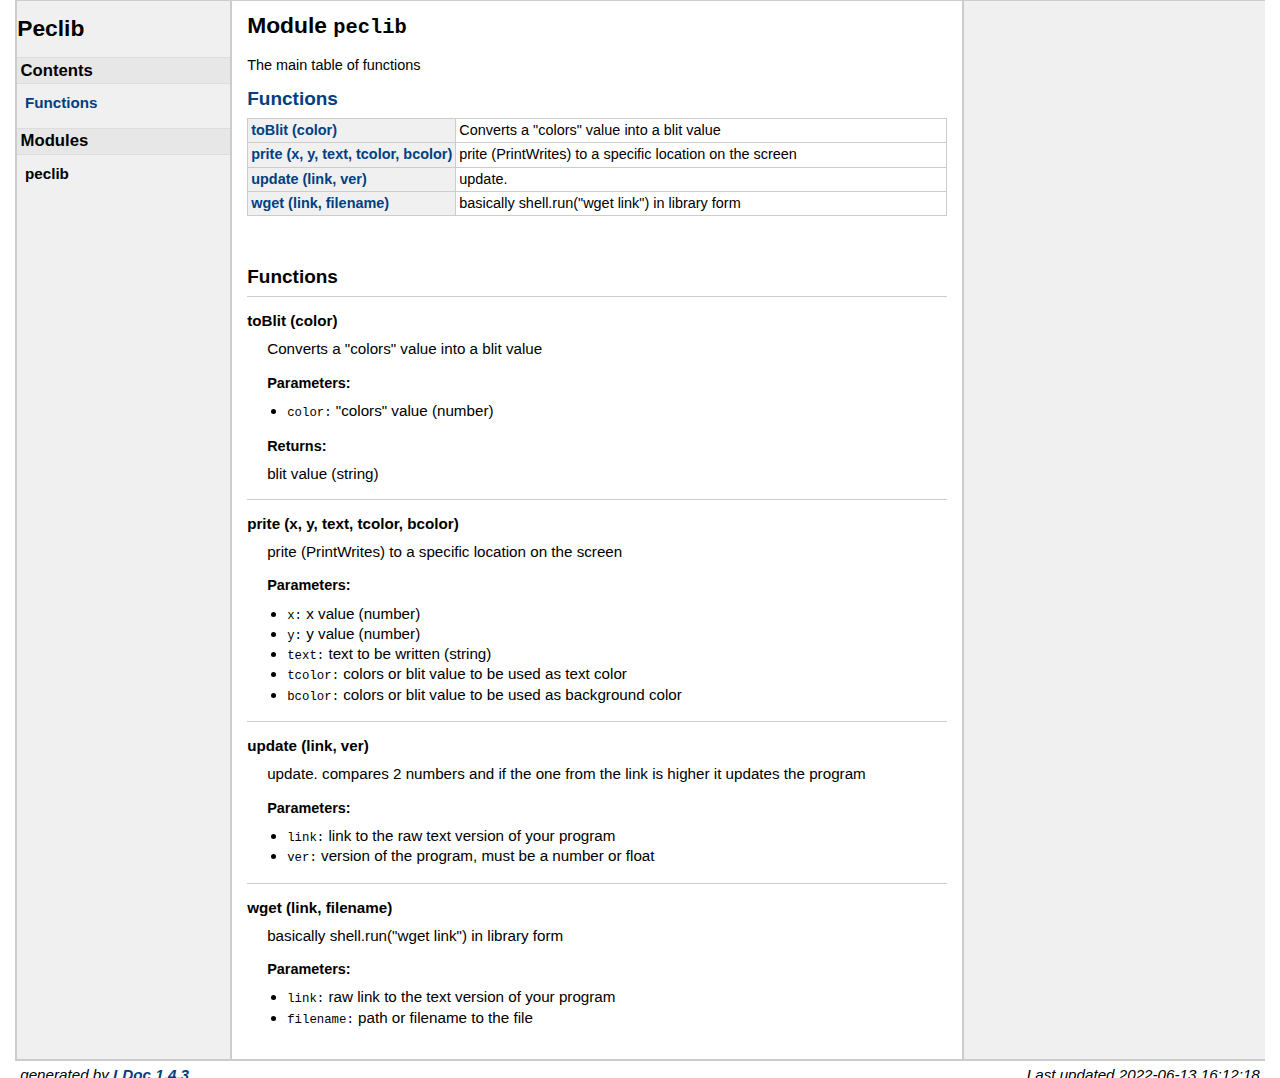
==== docs/index.html @ 53fffbe6 "Add files via upload" ====
<!DOCTYPE html PUBLIC "-//W3C//DTD XHTML 1.0 Strict//EN"
   "http://www.w3.org/TR/xhtml1/DTD/xhtml1-strict.dtd">
<html>
<meta http-equiv="Content-Type" content="text/html; charset=UTF-8"/>
<head>
    <title>Reference</title>
    <link rel="stylesheet" href="ldoc.css" type="text/css" />
</head>
<body>

<div id="container">

<div id="product">
	<div id="product_logo"></div>
	<div id="product_name"><big><b></b></big></div>
	<div id="product_description"></div>
</div> <!-- id="product" -->


<div id="main">


<!-- Menu -->

<div id="navigation">
<br/>
<h1>Peclib</h1>


<h2>Contents</h2>
<ul>
<li><a href="#Functions">Functions</a></li>
</ul>


<h2>Modules</h2>
<ul class="$(kind=='Topics' and '' or 'nowrap'">
  <li><strong>peclib</strong></li>
</ul>

</div>

<div id="content">

<h1>Module <code>peclib</code></h1>
<p>The main table of functions</p>
<p></p>


<h2><a href="#Functions">Functions</a></h2>
<table class="function_list">
	<tr>
	<td class="name" nowrap><a href="#toBlit">toBlit (color)</a></td>
	<td class="summary">Converts a "colors" value into a blit value</td>
	</tr>
	<tr>
	<td class="name" nowrap><a href="#prite">prite (x, y, text, tcolor, bcolor)</a></td>
	<td class="summary">prite (PrintWrites) to a specific location on the screen</td>
	</tr>
	<tr>
	<td class="name" nowrap><a href="#update">update (link, ver)</a></td>
	<td class="summary">update.</td>
	</tr>
	<tr>
	<td class="name" nowrap><a href="#wget">wget (link, filename)</a></td>
	<td class="summary">basically shell.run("wget link") in library form</td>
	</tr>
</table>

<br/>
<br/>


    <h2><a name="Functions"></a>Functions</h2>

    <dl class="function">
    <dt>
    <a name = "toBlit"></a>
    <strong>toBlit (color)</strong>
    </dt>
    <dd>
    Converts a "colors" value into a blit value


    <h3>Parameters:</h3>
    <ul>
        <li><span class="parameter">color</span>
         "colors" value (number)
        </li>
    </ul>

    <h3>Returns:</h3>
    <ol>

        blit value (string)
    </ol>




</dd>
    <dt>
    <a name = "prite"></a>
    <strong>prite (x, y, text, tcolor, bcolor)</strong>
    </dt>
    <dd>
    prite (PrintWrites) to a specific location on the screen


    <h3>Parameters:</h3>
    <ul>
        <li><span class="parameter">x</span>
         x value (number)
        </li>
        <li><span class="parameter">y</span>
         y value (number)
        </li>
        <li><span class="parameter">text</span>
         text to be written (string)
        </li>
        <li><span class="parameter">tcolor</span>
         colors or blit value to be used as text color
        </li>
        <li><span class="parameter">bcolor</span>
         colors or blit value to be used as background color
        </li>
    </ul>





</dd>
    <dt>
    <a name = "update"></a>
    <strong>update (link, ver)</strong>
    </dt>
    <dd>
    update.  compares 2 numbers and if the one from the link is higher it updates the program


    <h3>Parameters:</h3>
    <ul>
        <li><span class="parameter">link</span>
         link to the raw text version of your program
        </li>
        <li><span class="parameter">ver</span>
         version of the program, must be a number or float
        </li>
    </ul>





</dd>
    <dt>
    <a name = "wget"></a>
    <strong>wget (link, filename)</strong>
    </dt>
    <dd>
    basically shell.run("wget link") in library form


    <h3>Parameters:</h3>
    <ul>
        <li><span class="parameter">link</span>
         raw link to the text version of your program
        </li>
        <li><span class="parameter">filename</span>
         path or filename to the file
        </li>
    </ul>





</dd>
</dl>


</div> <!-- id="content" -->
</div> <!-- id="main" -->
<div id="about">
<i>generated by <a href="http://github.com/stevedonovan/LDoc">LDoc 1.4.3</a></i>
<i style="float:right;">Last updated 2022-06-13 16:12:18 </i>
</div> <!-- id="about" -->
</div> <!-- id="container" -->
</body>
</html>
---- docs/ldoc.css ----
/* BEGIN RESET

Copyright (c) 2010, Yahoo! Inc. All rights reserved.
Code licensed under the BSD License:
http://developer.yahoo.com/yui/license.html
version: 2.8.2r1
*/
html {
    color: #000;
    background: #FFF;
}
body,div,dl,dt,dd,ul,ol,li,h1,h2,h3,h4,h5,h6,pre,code,form,fieldset,legend,input,button,textarea,p,blockquote,th,td {
    margin: 0;
    padding: 0;
}
table {
    border-collapse: collapse;
    border-spacing: 0;
}
fieldset,img {
    border: 0;
}
address,caption,cite,code,dfn,em,strong,th,var,optgroup {
    font-style: inherit;
    font-weight: inherit;
}
del,ins {
    text-decoration: none;
}
li {
    list-style: disc;
    margin-left: 20px;
}
caption,th {
    text-align: left;
}
h1,h2,h3,h4,h5,h6 {
    font-size: 100%;
    font-weight: bold;
}
q:before,q:after {
    content: '';
}
abbr,acronym {
    border: 0;
    font-variant: normal;
}
sup {
    vertical-align: baseline;
}
sub {
    vertical-align: baseline;
}
legend {
    color: #000;
}
input,button,textarea,select,optgroup,option {
    font-family: inherit;
    font-size: inherit;
    font-style: inherit;
    font-weight: inherit;
}
input,button,textarea,select {*font-size:100%;
}
/* END RESET */

body {
    margin-left: 1em;
    margin-right: 1em;
    font-family: arial, helvetica, geneva, sans-serif;
    background-color: #ffffff; margin: 0px;
}

code, tt { font-family: monospace; font-size: 1.1em; }
span.parameter { font-family:monospace; }
span.parameter:after { content:":"; }
span.types:before { content:"("; }
span.types:after { content:")"; }
.type { font-weight: bold; font-style:italic }

body, p, td, th { font-size: .95em; line-height: 1.2em;}

p, ul { margin: 10px 0 0 0px;}

strong { font-weight: bold;}

em { font-style: italic;}

h1 {
    font-size: 1.5em;
    margin: 0 0 20px 0;
}
h2, h3, h4 { margin: 15px 0 10px 0; }
h2 { font-size: 1.25em; }
h3 { font-size: 1.15em; }
h4 { font-size: 1.06em; }

a:link { font-weight: bold; color: #004080; text-decoration: none; }
a:visited { font-weight: bold; color: #006699; text-decoration: none; }
a:link:hover { text-decoration: underline; }

hr {
    color:#cccccc;
    background: #00007f;
    height: 1px;
}

blockquote { margin-left: 3em; }

ul { list-style-type: disc; }

p.name {
    font-family: "Andale Mono", monospace;
    padding-top: 1em;
}

pre.example {
    background-color: rgb(245, 245, 245);
    border: 1px solid silver;
    padding: 10px;
    margin: 10px 0 10px 0;
    font-family: "Andale Mono", monospace;
    font-size: .85em;
}

pre {
    background-color: rgb(245, 245, 245);
    border: 1px solid silver;
    padding: 10px;
    margin: 10px 0 10px 0;
    overflow: auto;
    font-family: "Andale Mono", monospace;
}


table.index { border: 1px #00007f; }
table.index td { text-align: left; vertical-align: top; }

#container {
    margin-left: 1em;
    margin-right: 1em;
    background-color: #f0f0f0;
}

#product {
    text-align: center;
    border-bottom: 1px solid #cccccc;
    background-color: #ffffff;
}

#product big {
    font-size: 2em;
}

#main {
    background-color: #f0f0f0;
    border-left: 2px solid #cccccc;
}

#navigation {
    float: left;
    width: 14em;
    vertical-align: top;
    background-color: #f0f0f0;
    overflow: visible;
}

#navigation h2 {
    background-color:#e7e7e7;
    font-size:1.1em;
    color:#000000;
    text-align: left;
    padding:0.2em;
    border-top:1px solid #dddddd;
    border-bottom:1px solid #dddddd;
}

#navigation ul
{
    font-size:1em;
    list-style-type: none;
    margin: 1px 1px 10px 1px;
}

#navigation li {
    text-indent: -1em;
    display: block;
    margin: 3px 0px 0px 22px;
}

#navigation li li a {
    margin: 0px 3px 0px -1em;
}

#content {
    margin-left: 14em;
    padding: 1em;
    width: 700px;
    border-left: 2px solid #cccccc;
    border-right: 2px solid #cccccc;
    background-color: #ffffff;
}

#about {
    clear: both;
    padding: 5px;
    border-top: 2px solid #cccccc;
    background-color: #ffffff;
}

@media print {
    body {
        font: 12pt "Times New Roman", "TimeNR", Times, serif;
    }
    a { font-weight: bold; color: #004080; text-decoration: underline; }

    #main {
        background-color: #ffffff;
        border-left: 0px;
    }

    #container {
        margin-left: 2%;
        margin-right: 2%;
        background-color: #ffffff;
    }

    #content {
        padding: 1em;
        background-color: #ffffff;
    }

    #navigation {
        display: none;
    }
    pre.example {
        font-family: "Andale Mono", monospace;
        font-size: 10pt;
        page-break-inside: avoid;
    }
}

table.module_list {
    border-width: 1px;
    border-style: solid;
    border-color: #cccccc;
    border-collapse: collapse;
}
table.module_list td {
    border-width: 1px;
    padding: 3px;
    border-style: solid;
    border-color: #cccccc;
}
table.module_list td.name { background-color: #f0f0f0; min-width: 200px; }
table.module_list td.summary { width: 100%; }


table.function_list {
    border-width: 1px;
    border-style: solid;
    border-color: #cccccc;
    border-collapse: collapse;
}
table.function_list td {
    border-width: 1px;
    padding: 3px;
    border-style: solid;
    border-color: #cccccc;
}
table.function_list td.name { background-color: #f0f0f0; min-width: 200px; }
table.function_list td.summary { width: 100%; }

ul.nowrap {
    overflow:auto;
    white-space:nowrap;
}

dl.table dt, dl.function dt {border-top: 1px solid #ccc; padding-top: 1em;}
dl.table dd, dl.function dd {padding-bottom: 1em; margin: 10px 0 0 20px;}
dl.table h3, dl.function h3 {font-size: .95em;}

/* stop sublists from having initial vertical space */
ul ul { margin-top: 0px; }
ol ul { margin-top: 0px; }
ol ol { margin-top: 0px; }
ul ol { margin-top: 0px; }

/* make the target distinct; helps when we're navigating to a function */
a:target + * {
  background-color: #FF9;
}

/* styles for prettification of source */
pre .comment { color: #558817; }
pre .constant { color: #a8660d; }
pre .escape { color: #844631; }
pre .keyword { color: #aa5050; font-weight: bold; }
pre .library { color: #0e7c6b; }
pre .marker { color: #512b1e; background: #fedc56; font-weight: bold; }
pre .string { color: #8080ff; }
pre .number { color: #f8660d; }
pre .operator { color: #2239a8; font-weight: bold; }
pre .preprocessor, pre .prepro { color: #a33243; }
pre .global { color: #800080; }
pre .prompt { color: #558817; }
pre .url { color: #272fc2; text-decoration: underline; }
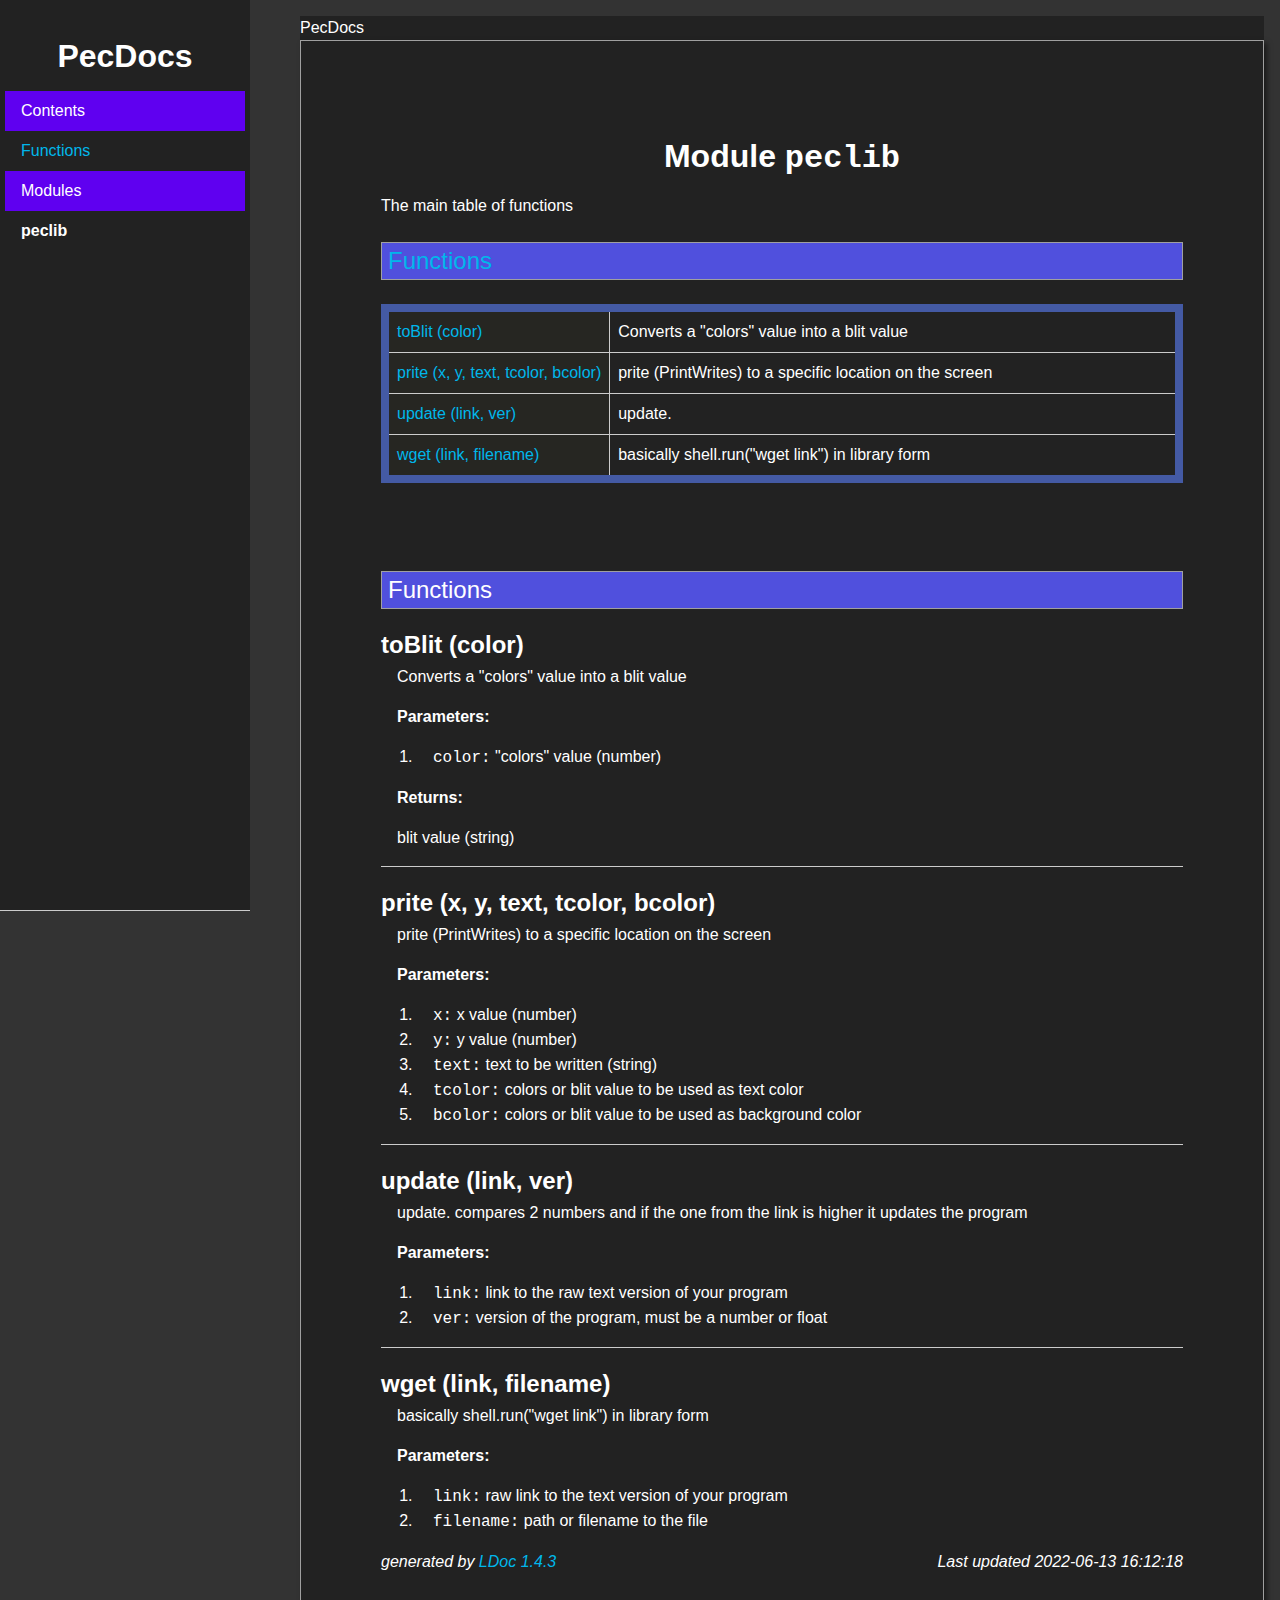
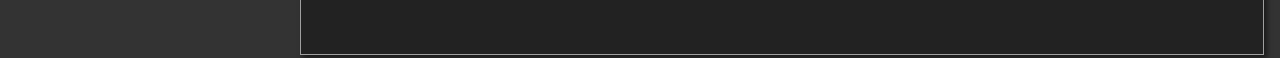
==== commit 44be2acd: "Update index.html" ====
--- a/docs/index.html
+++ b/docs/index.html
@@ -2,8 +2,7 @@
    "http://www.w3.org/TR/xhtml1/DTD/xhtml1-strict.dtd">
 <html>
 <meta http-equiv="Content-Type" content="text/html; charset=UTF-8"/>
-<head>
-    <title>Reference</title>
+<head>PecDocs</title>
     <link rel="stylesheet" href="ldoc.css" type="text/css" />
 </head>
 <body>
@@ -24,7 +23,7 @@
 
 <div id="navigation">
 <br/>
-<h1>Peclib</h1>
+<h1>PecDocs</h1>
 
 
 <h2>Contents</h2>
--- a/docs/ldoc.css
+++ b/docs/ldoc.css
@@ -1,307 +1,686 @@
-/* BEGIN RESET
-
-Copyright (c) 2010, Yahoo! Inc. All rights reserved.
-Code licensed under the BSD License:
-http://developer.yahoo.com/yui/license.html
-version: 2.8.2r1
-*/
+@font-face {
+  font-family: Fira;
+  src: url(FiraCode-VF.ttf);
+}
+
+@font-face {
+  font-family: Mine;
+  src: url(cc.ttf);
+}
+
+
 html {
-    color: #000;
-    background: #FFF;
+  color: #FFF;
+  background-color: #000;
 }
 body,div,dl,dt,dd,ul,ol,li,h1,h2,h3,h4,h5,h6,pre,code,form,fieldset,legend,input,button,textarea,p,blockquote,th,td {
+  margin: 0;
+  padding: 0;
+  background-color: #222222;
+}
+table {
+  border-collapse: collapse;
+  border-spacing: 0;
+}
+fieldset,img {
+  border: 0;
+}
+address,caption,cite,code,dfn,em,strong,th,var,optgroup {
+  font-style: inherit;
+  font-weight: inherit;
+}
+del,ins {
+  text-decoration: none;
+}
+li {
+  list-style: bullet;
+  margin-left: 20px;
+}
+caption,th {
+  text-align: left;
+}
+h1,h2,h3,h4,h5,h6 {
+  font-size: 100%;
+  font-weight: bold;
+}
+q:before,q:after {
+  content: '';
+}
+abbr,acronym {
+  border: 0;
+  font-variant: normal;
+}
+sup {
+  vertical-align: baseline;
+}
+sub {
+  vertical-align: baseline;
+}
+legend {
+  color: #FFF;
+}
+input,button,textarea,select,optgroup,option {
+  font-family: inherit;
+  font-size: inherit;
+  font-style: inherit;
+  font-weight: inherit;
+}
+input,button,textarea,select {
+  font-size:100%;
+}
+/* END RESET */
+
+/* LDoc styles customized for Lua4z */
+
+@media screen {
+  html {
+    margin-left: -500px;
+    background-color: #333333; /* Fills the page */
+    position: relative; /* Fix for absolute positioning */
+  }
+  body {
+    position: relative;
+  }
+}
+
+body {
+  margin: 0;
+  font-size: 1em;
+  line-height: 1.5em;
+}
+
+body,
+span.annotation {
+  font-family: Fira, Arial, Geneva, sans-serif;
+}
+
+#container {
+  position: static;
+  padding: 5em;
+  background-color: #222222;
+}
+
+code,
+tt,
+span.parameter {
+  font-family: "Fira", "Andale Mono", "Lucida Console", monospace;
+}
+
+span.parameter:after {
+  content: ":";
+}
+
+span.types:before {
+  content: "(";
+}
+
+span.types:after {
+  content: ")";
+}
+
+.type {
+  font-weight: bold;
+  color: #5555FF;
+  font-style: italic;
+}
+
+p,
+td,
+th {
+  font-size: 1em;
+}
+
+p,
+ul {
+  margin: 1em 0 0 0;
+}
+
+strong {
+  font-weight: bold;
+}
+
+em,
+var {
+  font-style: italic;
+  color: #5588FF;
+}
+
+var {
+  color: #000000;
+}
+
+h1 {
+  font-size: 2em;
+  line-height: 1.2em;
+  font-weight: bold;
+  margin: 0.25em 0 0.5em 0;
+  text-align: center;
+}
+
+h2,
+h3,
+h4 {
+  margin: 1em 0 1em 0;
+}
+
+h2 {
+  font-weight: normal;
+  font-size: 1.5em;
+  padding: 0.25em;
+  background-color: #5050DD;
+  color: #FFFFFF;
+  border-radius: 0em;
+  border: 1px solid #A0A0A0;
+}
+
+h3 {
+  font-size: 1.2em;
+}
+
+h4 {
+  font-size: 1em;
+}
+
+a:link {
+  font-weight: normal;
+  color: #00B7EB;
+  text-decoration: none;
+}
+
+a:visited {
+  font-weight: normal;
+  color: #BBBBFF;
+  text-decoration: none;
+}
+
+a:link:hover {
+  background-color: #444444;
+}
+
+hr {
+  color:#DDDDDD;
+  background: #4050FF;
+  height: 1px;
+}
+
+blockquote {
+  padding-left: 3em;
+  border-left: 1px solid #CCCCCC;
+}
+
+ul {
+  list-style-type: square;
+}
+
+li {
+  padding-left: 1em;
+}
+
+p.name {
+  font-family: Fira, "Andale Mono", monospace;
+  padding-top: 1em;
+}
+
+pre.example,
+pre {
+  background-color: rgb(50, 50, 50);  
+  border: 1px solid #CCCCCC;
+  padding: 0.5em;
+  margin: 2em 0 0.5em 0;
+  letter-spacing: 1px;
+  font-family: mine, "Andale Mono", "Lucida Console", monospace;
+  overflow: auto;
+}
+
+table.index {
+  border: 1px solid #4050FF;
+}
+
+table.index td {
+  text-align: left;
+  vertical-align: top;
+}
+
+#product a {
+  outline: 0
+}
+
+#product {
+  text-align: center;
+  margin-top: 0.5em;
+}
+
+#product_name {
+  font-size: 2em;
+  margin: 0.5em 0 0.5em 0;
+  font-weight: bold;  
+}
+
+#main {
+  background-color: #222222; /* was #F0F0F0 */
+}
+
+#navigation {
+  margin: 1em -1em 1em -1em;
+  background-color: #222222;
+  overflow: visible;
+  border-bottom: 1px solid #CCCCCC;
+}
+
+#navigation h2 {
+  background-color: #5F00F0;
+  font-size: 1em;
+  color: #FFFFFF;
+  text-align: left;
+  padding: 0.5em 0.5em 0.5em 1em;
+  border: none;
+  border-radius: 0;
+  margin: 0;
+}
+
+#navigation ul {
+  list-style-type: none;
+  margin: 0;
+}
+
+#navigation ul ul {
+  margin-top: 0.5em;
+}
+
+#navigation li {
+  display: block;
+  border-top: 1px solid #CCCCCC;
+  padding: 0.5em 0.5em 0.5em 1em;
+  margin: 0;
+}
+
+#navigation li li {
+  border: none;
+  padding: 0 0 0.5em 1em;
+}
+
+#content {
+  padding: 0;
+  background-color: #222222;
+}
+
+#footer {
+  margin: 1em;
+  color: #909090;
+}
+
+/* Mark item as Lua4z-only */
+span.lua4z-only {
+  position: relative;
+}
+
+span.lua4z-only:before {
+  content: "z";
+  line-height: 1.3em;
+  font-size: 1em;
+  float: right;
+  display: inline-block;
+  text-align: center;
+  height: 1.5em;
+  width: 1.5em;
+  font-weight: bold;
+  background-color: #4050FF;
+  border-radius: 0.75em;
+  color: #222222;
+}
+
+/* If the span is a child of a paragraph, do not float right */
+p > span.lua4z-only:before {
+  float: none;
+}
+
+span.lua4z-only:hover {
+  cursor: default;
+}
+
+span.module-std:before,
+span.module-ext:before {
+  color: #909090;
+  float: right;
+}
+
+span.module-std:before {
+  content: "std";
+}
+
+span.module-ext:before {
+  content: "ext";
+}
+
+/* Introduce curved border around body */
+@media only screen and (min-width: 5px) {
+  body {
+    margin: 1em;
+  }
+  #container {
+    border: solid #A0A0A0 1px;
+    border-radius: 0em;
+    box-shadow: 3px 3px 5px rgba(0, 0, 0, 0.5);
+  }
+}
+
+/* Pop out navigation as left sidebar */
+@media only screen and (min-width: 0) {
+  body {
+    margin-left: 50em;
+  }
+  #navigation {
+    position: fixed;
+    z-index: 10;
+    top: 0;
+    left: 0;
+    padding: 5px;
     margin: 0;
+    width: 15em;
+    overflow-y: scroll;
+    -webkit-overflow-scrolling: touch; /* Enable inertial scrolling on iOS */
+    height: 100vh;
+  }
+  #navigation h2 {
+    border: none;
+    margin: 0;
+    border-radius: 0;
+  }
+  #navigation > ul > li:first-child {
+    border-top: none;
+  }
+  #navigation * {
+    -webkit-transform: translate3d(0, 0, 0);
+  }
+}
+
+/* Railroad syntax diagram heading */
+p.ebnf-symbol {
+  font-size: 1.5em;
+  margin: 1em 0 1em 0;
+  font-weight: bold;
+}
+
+/* Limit maximum width of body */
+@media only screen and (min-width: 0em) {
+  body {
+    max-width: 100em;
+  }
+}
+
+/* Center body on wide screens, pop out sidebars */
+@media only screen and (min-width: 5em) {
+  body {
+    margin-top: 1em;
+  }
+  .sidebar {
+    display: block;
+    float: right;
+    clear: both;
+    top: -2em;
+    padding: 0.5em;
+    position: relative;
+    margin: 0 -19em 0 0 ;
+    width: 15em;
+    background-color: #EFF2B9;
+    border: solid #A0A0A0 1px;
+    box-shadow: 3px 3px 5px rgba(255, 255, 255, 1);
+  }
+}
+
+@media print {
+  body {
+    font-size: 11pt;
+  }
+
+  a {
+    color: #FFFFFF;
+  }
+
+  a[href] {
+    font-weight: bold;
+    color: #FFFFFF;
+  }
+
+  h2 {
+    border: none;
+    border-radius: 0;
     padding: 0;
-}
+    border-bottom: 0.5pt solid #CCCCCC;
+    padding-bottom: 0.2em;
+  }
+  
+  #main {
+    background-color: #222222;
+    border-left: 10px;
+  }
+  
+  #container {
+  }
+  
+  #navigation {
+    display: none;
+  }
+  
+  pre {
+    border-width: 0.5pt;
+  }
+  
+  pre.example {
+    font-family: Mine,"Andale Mono", monospace;
+    font-size: 10pt;
+    page-break-inside: avoid;
+  }
+
+  span.lua4z-only:before {
+    color: #FFFFFF;
+    border: 1px solid #FFFFFF;
+  }
+}
+
+table.module_list,
+table.function_list {
+  position: relative;
+  border: 8px solid #445AA4;
+  border-collapse: collapse;
+}
+
+table.module_list td,
+table.function_list td {
+  border: 1px solid #CCCCCC;
+  padding: 0.5em;
+}
+
+table.module_list td.name {
+  background-color: #202020;
+  min-width: 0em;
+}
+
+table.function_list td.name {
+  background-color: #262622;
+  min-width: 0em;
+}
+
+table.module_list td.summary,
+table.function_list td.summary {
+  width: 100%;
+  color: #FFFFFF !important;
+}
+
+dl.table dt,
+dl.function dt {
+  border-top: 1px solid #CCCCCC;
+  padding-top: 1em;
+  font-size: 1.5em;
+}
+
+/* Suppress top border and top padding on first item */
+dl.table dt:first-child,
+dl.function dt:first-child {
+  border-top: none;
+  padding-top: 0;
+}
+
+dl.table dd,
+dl.function dd {
+  padding-bottom: 1em;
+  margin: 0.5em 0 0 1em;
+}
+
+dl.table h3,
+dl.function h3 {
+  font-size: 1em;
+}
+
+ul.nowrap {
+  overflow: auto;
+}
+
+dl.nowrap {
+  overflow: auto;
+}
+
+/* Stop sublists from having initial vertical space */
+ul ul,
+ol ul,
+ol ol,
+ul ol {
+  margin-top: 0;
+}
+
+/* Styles for prettification of source */
+pre .comment {
+  color: #40FF50;
+}
+
+pre .constant {
+  color: #F8660d;
+}
+
+pre .escape {
+  color: #844631;
+}
+
+pre .keyword {
+  color: #22FFa8;
+  font-weight: bold;
+}
+
+pre .library {
+  color: #0e7c6b;
+}
+
+pre .marker {
+  color: #916b5e;
+  background: #fedc56;
+  font-weight: bold;
+}
+
+pre .string {
+  color: #F8F60d;
+  background: #444444;
+}
+
+pre .number {
+  color: #f8660d;
+}
+
+pre .operator {
+  color: #80A0FF;
+  font-weight: bold;
+}
+
+pre .preprocessor,
+pre .prepro {
+  color: #a33243;
+}
+
+pre .global {
+  color: #F090F0;
+}
+
+pre .prompt {
+  color: #558817;
+}
+
+pre .url {
+  color: #575fF2;
+  text-decoration: underline;
+}
+
+/* Markdown content style */
+
 table {
-    border-collapse: collapse;
-    border-spacing: 0;
-}
-fieldset,img {
-    border: 0;
-}
-address,caption,cite,code,dfn,em,strong,th,var,optgroup {
-    font-style: inherit;
-    font-weight: inherit;
-}
-del,ins {
-    text-decoration: none;
-}
-li {
-    list-style: disc;
-    margin-left: 20px;
-}
-caption,th {
-    text-align: left;
-}
-h1,h2,h3,h4,h5,h6 {
-    font-size: 100%;
-    font-weight: bold;
-}
-q:before,q:after {
-    content: '';
-}
-abbr,acronym {
-    border: 0;
-    font-variant: normal;
-}
-sup {
-    vertical-align: baseline;
-}
-sub {
-    vertical-align: baseline;
-}
-legend {
-    color: #000;
-}
-input,button,textarea,select,optgroup,option {
-    font-family: inherit;
-    font-size: inherit;
-    font-style: inherit;
-    font-weight: inherit;
-}
-input,button,textarea,select {*font-size:100%;
-}
-/* END RESET */
-
-body {
-    margin-left: 1em;
-    margin-right: 1em;
-    font-family: arial, helvetica, geneva, sans-serif;
-    background-color: #ffffff; margin: 0px;
-}
-
-code, tt { font-family: monospace; font-size: 1.1em; }
-span.parameter { font-family:monospace; }
-span.parameter:after { content:":"; }
-span.types:before { content:"("; }
-span.types:after { content:")"; }
-.type { font-weight: bold; font-style:italic }
-
-body, p, td, th { font-size: .95em; line-height: 1.2em;}
-
-p, ul { margin: 10px 0 0 0px;}
-
-strong { font-weight: bold;}
-
-em { font-style: italic;}
-
-h1 {
-    font-size: 1.5em;
-    margin: 0 0 20px 0;
-}
-h2, h3, h4 { margin: 15px 0 10px 0; }
-h2 { font-size: 1.25em; }
-h3 { font-size: 1.15em; }
-h4 { font-size: 1.06em; }
-
-a:link { font-weight: bold; color: #004080; text-decoration: none; }
-a:visited { font-weight: bold; color: #006699; text-decoration: none; }
-a:link:hover { text-decoration: underline; }
-
-hr {
-    color:#cccccc;
-    background: #00007f;
-    height: 1px;
-}
-
-blockquote { margin-left: 3em; }
-
-ul { list-style-type: disc; }
-
-p.name {
-    font-family: "Andale Mono", monospace;
-    padding-top: 1em;
-}
-
-pre.example {
-    background-color: rgb(245, 245, 245);
-    border: 1px solid silver;
-    padding: 10px;
-    margin: 10px 0 10px 0;
-    font-family: "Andale Mono", monospace;
-    font-size: .85em;
-}
-
-pre {
-    background-color: rgb(245, 245, 245);
-    border: 1px solid silver;
-    padding: 10px;
-    margin: 10px 0 10px 0;
-    overflow: auto;
-    font-family: "Andale Mono", monospace;
-}
-
-
-table.index { border: 1px #00007f; }
-table.index td { text-align: left; vertical-align: top; }
-
-#container {
-    margin-left: 1em;
-    margin-right: 1em;
-    background-color: #f0f0f0;
-}
-
-#product {
-    text-align: center;
-    border-bottom: 1px solid #cccccc;
-    background-color: #ffffff;
-}
-
-#product big {
-    font-size: 2em;
-}
-
-#main {
-    background-color: #f0f0f0;
-    border-left: 2px solid #cccccc;
-}
-
-#navigation {
-    float: left;
-    width: 14em;
-    vertical-align: top;
-    background-color: #f0f0f0;
-    overflow: visible;
-}
-
-#navigation h2 {
-    background-color:#e7e7e7;
-    font-size:1.1em;
-    color:#000000;
-    text-align: left;
-    padding:0.2em;
-    border-top:1px solid #dddddd;
-    border-bottom:1px solid #dddddd;
-}
-
-#navigation ul
-{
-    font-size:1em;
-    list-style-type: none;
-    margin: 1px 1px 10px 1px;
-}
-
-#navigation li {
-    text-indent: -1em;
-    display: block;
-    margin: 3px 0px 0px 22px;
-}
-
-#navigation li li a {
-    margin: 0px 3px 0px -1em;
-}
-
-#content {
-    margin-left: 14em;
-    padding: 1em;
-    width: 700px;
-    border-left: 2px solid #cccccc;
-    border-right: 2px solid #cccccc;
-    background-color: #ffffff;
-}
-
-#about {
-    clear: both;
-    padding: 5px;
-    border-top: 2px solid #cccccc;
-    background-color: #ffffff;
-}
-
-@media print {
-    body {
-        font: 12pt "Times New Roman", "TimeNR", Times, serif;
-    }
-    a { font-weight: bold; color: #004080; text-decoration: underline; }
-
-    #main {
-        background-color: #ffffff;
-        border-left: 0px;
-    }
-
-    #container {
-        margin-left: 2%;
-        margin-right: 2%;
-        background-color: #ffffff;
-    }
-
-    #content {
-        padding: 1em;
-        background-color: #ffffff;
-    }
-
-    #navigation {
-        display: none;
-    }
-    pre.example {
-        font-family: "Andale Mono", monospace;
-        font-size: 10pt;
-        page-break-inside: avoid;
-    }
-}
-
-table.module_list {
-    border-width: 1px;
-    border-style: solid;
-    border-color: #cccccc;
-    border-collapse: collapse;
-}
-table.module_list td {
-    border-width: 1px;
-    padding: 3px;
-    border-style: solid;
-    border-color: #cccccc;
-}
-table.module_list td.name { background-color: #f0f0f0; min-width: 200px; }
-table.module_list td.summary { width: 100%; }
-
-
-table.function_list {
-    border-width: 1px;
-    border-style: solid;
-    border-color: #cccccc;
-    border-collapse: collapse;
-}
-table.function_list td {
-    border-width: 1px;
-    padding: 3px;
-    border-style: solid;
-    border-color: #cccccc;
-}
-table.function_list td.name { background-color: #f0f0f0; min-width: 200px; }
-table.function_list td.summary { width: 100%; }
-
-ul.nowrap {
-    overflow:auto;
-    white-space:nowrap;
-}
-
-dl.table dt, dl.function dt {border-top: 1px solid #ccc; padding-top: 1em;}
-dl.table dd, dl.function dd {padding-bottom: 1em; margin: 10px 0 0 20px;}
-dl.table h3, dl.function h3 {font-size: .95em;}
-
-/* stop sublists from having initial vertical space */
-ul ul { margin-top: 0px; }
-ol ul { margin-top: 0px; }
-ol ol { margin-top: 0px; }
-ul ol { margin-top: 0px; }
-
-/* make the target distinct; helps when we're navigating to a function */
-a:target + * {
-  background-color: #FF9;
-}
-
-/* styles for prettification of source */
-pre .comment { color: #558817; }
-pre .constant { color: #a8660d; }
-pre .escape { color: #844631; }
-pre .keyword { color: #aa5050; font-weight: bold; }
-pre .library { color: #0e7c6b; }
-pre .marker { color: #512b1e; background: #fedc56; font-weight: bold; }
-pre .string { color: #8080ff; }
-pre .number { color: #f8660d; }
-pre .operator { color: #2239a8; font-weight: bold; }
-pre .preprocessor, pre .prepro { color: #a33243; }
-pre .global { color: #800080; }
-pre .prompt { color: #558817; }
-pre .url { color: #272fc2; text-decoration: underline; }
+  width: 100%;
+  border-collapse: collapse;
+  color: #80A0FF;
+  margin: 1em 0 1em 0;
+}
+
+td,
+th,
+caption {
+  border: 1px solid #CCCCCC;
+  padding: 0.5em;
+}
+
+caption {
+  background-color:  #5000F0;
+  border-bottom: none;
+}
+
+td {
+  vertical-align: top;
+}
+
+th {
+  vertical-align: bottom;
+  background-color:  #EEEEFF;
+}
+
+/* Miscellaneous */
+
+span.highlight {
+  background-color: #FFFF00;
+  padding: 0 0.1em 0 0.1em;
+}
+
+span.annotation {
+  background-color: #00FF00;
+  padding: 0 0.1em 0 0.1em;
+}
+
+
+.license-start ~ p {
+  margin-left: 3em;
+}*/
+.license-end ~ p {
+  margin-left: 0;
+}
+
+span.license-clause-marker,
+span.license-sub-clause-marker,
+span.license-recital-marker {
+  float: left;
+}
+
+span.license-clause-marker + span,
+span.license-recital-marker + span {
+  display: block;
+  margin-left: 3em;
+}
+
+h2 span.license-clause-marker + span,
+h3 span.license-clause-marker + span {
+  margin-left: 2.5em;
+}
+
+span.license-sub-clause-marker {
+  float: left;
+  margin-left: 3em;
+}
+
+span.license-sub-clause-marker + span {
+  display: block;
+  margin-left: 6em;
+}
